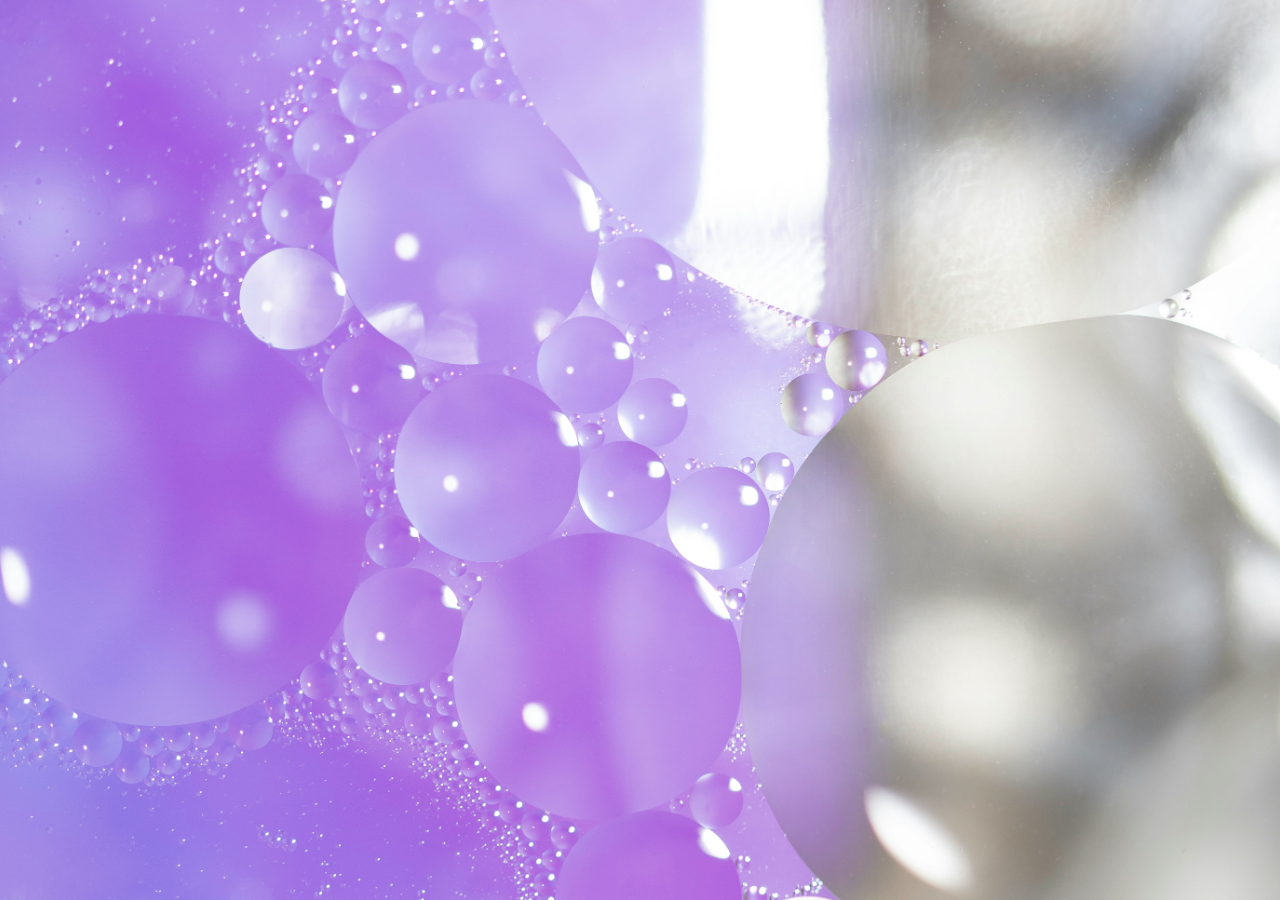
==== projeto.html @ b4dcd580 "projeto atualizado" ====
<!DOCTYPE html>
<html lang="pt-br">
<head>
    <meta charset="UTF-8">
    <meta name="viewport" content="width=device-width, initial-scale=1.0">
    <link rel="stylesheet" href="estilo/style.css">
    <title>Projetos</title>
</head>
<body>
    
</body>
</html>
---- estilo/style.css ----
@charset "UTF-8";

@font-face {
    font-family: 'Play';
    src: url('../fontes/Play\ Day\ -\ Personal\ Use.otf') format('opentype');
}

@media (max-width: 768px) {
     .principal {
        background-color: black;
        min-height: 100vh;
        background-image: url('../imagens/wallpaper024.jpg');
        background-position: center center;
        background-repeat: no-repeat;
        background-size: cover;
        background-attachment: fixed;
    }

       .nav-principal {
        display: inline;
        align-items: center;
        text-align: center;
       }

        .ul-principal{
            display: flex;
            gap: 10px;
            justify-content: space-between;
            padding: 20px;
            
        }

      .h1-cell{
         color:  #69468b;
         font-weight: 500;
         font-size: 3.7rem;
         padding-left: 18px;
         margin: 18px 0px;
     }

     .h2-cell{
        color: rgb(255, 255, 255);
        font-size: 1.3em;
     }

     .h3-cell{
         color: #7f47ad;
         font-weight: bolder;
     }

     .paragrafo-cell {
        color: white;
        line-height: 18px;
        padding-bottom: 30px;
        text-align: justify;
     }

     .paragrafo-secundario {
        color: white;
        line-height: 18px;
     } 


    .academy a{
        color: #e06eeb;
    }

    .curso-em-video a{
        color: #732bad;
    }

    .footer-principal {
        box-shadow: 5px 3px 2px 3px white;
    }
    
    .header-principal img{
        border: 7px solid rgb(128, 72, 145);
    }
    
}

:root {
    --cor-principal:  #9F4BF2;
    --cor-leve:       #AF8AFF;
    --cor-paragrafos: #BEBFBD;
    --cor-de-titulos: #7c37aa;
    --cor-subtitulo:  #E3D6FF;
    --cor-extra:      #919192;
    --cor-nav:        #060607;
    --cor-curso2:     #E93AB9;
    --cor-curso1:     #4d0dfc;
}

* {
    margin: 0;
    padding: 0;
}

body {
    background-color: black;
    height: 100vh;
    background-image: url('../imagens/wallpaper020.jpg');
    background-repeat: no-repeat;
    background-size: cover;
    background-position: center center;
    background-attachment: fixed;
    font-family: Arial, Helvetica, sans-serif;
    
}

.conteiner{
    padding: 0px 50px;
}

nav {
    font-family: 'Play', sans-serif;
    font-size: 2rem;
    
}


nav > ul {
    display: flex;
    padding: 20px;
   justify-content: space-around; 
   list-style-type:  none;
   align-items: center;
   
}



nav > ul > li > a {
    color: var(--cor-nav);
    text-decoration: none;
    font-weight: normal;
}

nav a:hover {
    text-decoration: underline;
    color: var(--cor-extra);
    transition: 0.6s;
}

p {
    line-height: 26px;
}

 header img {
    width: 150px;
    height: 150px;
    border-radius: 50%;
    border: 7px solid var(--cor-principal);
}

.simbolo img {
    width: 80px;
    height: 80px;
    border: none;
    margin-bottom: 50px;
    align-items: center;
}

.simbolo {
    display: flex;
    align-items: center;
    text-align: center;
    margin-top: -30px;
    
}


.imagem-centralizada {
     text-align: center;
     padding: 20px 0;
}

h1 {
    font-family: 'Play', sans-serif;
    font-weight: normal;
    font-size: 6em;
   color: var(--cor-de-titulos);
}

h2 {
    font-weight: normal;
    padding: 0px 0px 20px 30px;
    color: var(--cor-subtitulo);
    
}


h3 {
    font-weight: 600;
    padding: 0px 0px 10px;
    color: rgb(24, 24, 24);
}


.bi-github {
    font-size: 1.8em;
}

.bi-instagram {
    font-size: 1.8em;
}

i:hover {
    color: #7729ca;
}

section {
    margin: 22px;
}

section  a {
    color: #d5d0da;
    text-decoration: none;
}

section > p {
    color: black;  /*ALTERAR*/
    text-align: justify;
}

section  a:hover {
    color: var(--cor-curso1);
}

.academy a:hover{
    color: var(--cor-curso2);
}


footer {
    display: flex;
    justify-content: center;
    padding: 20px;
    margin: 30px 0px 0px 0px;
    box-shadow: 5px 5px 5px 5px rgba(2, 2, 2, 0.596);
}

footer > a {
    color: white;
    margin: 20px 18px;
}
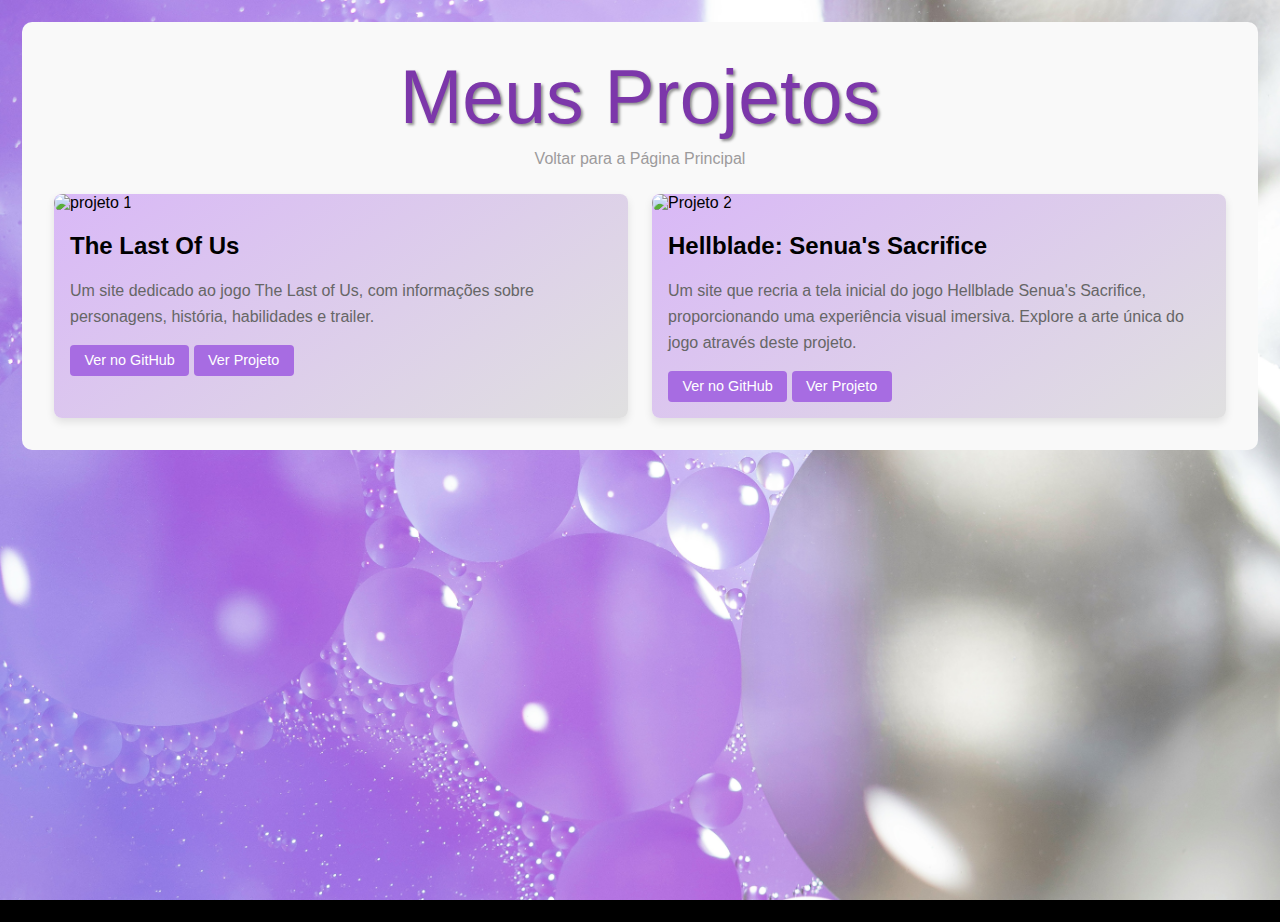
==== commit 346599d2: "site atualizado" ====
--- a/projeto.html
+++ b/projeto.html
@@ -4,9 +4,73 @@
     <meta charset="UTF-8">
     <meta name="viewport" content="width=device-width, initial-scale=1.0">
     <link rel="stylesheet" href="estilo/style.css">
-    <title>Projetos</title>
+    <link rel="shortcut icon" href="./imagens/favicon.ico" type="image/x-icon">
+    <title>Meus Projetos</title>
+    <style>
+        @media (max-width: 768px) {
+        body {
+            height: 100vh;
+            background-color: black;
+            background-image: url('./imagens/19.jpg');
+            background-position: center center;
+            background-repeat: no-repeat;
+            background-size: cover;
+            background-attachment: fixed;
+        }
+    }
+
+    </style>
 </head>
 <body>
+
+    <section class="projetos">
+        <h1 class="h1-secundario">Meus Projetos</h1>
+
+        <a href="index.html" class="botao-voltar">Voltar para a Página Principal</a>
+
+        <div class="galeria">
+            
     
+            <!-- Cartão de Projeto -->
+
+            <div class="projeto-card">
+
+                <img src="./imagens/projeto1.png" alt="projeto 1">
+
+                <div class="projeto-info">
+
+                    <h3 class="h3-secundario">The Last Of Us</h3>
+
+                    <p>Um site dedicado ao jogo The Last of Us, com informações sobre personagens, história, habilidades e trailer.</p>
+                    <a href="https://github.com/LaryssaHtml/projeto-the-last-of-us" target="_blank">Ver no GitHub</a>
+
+                    <a href="https://laryssahtml.github.io/projeto-the-last-of-us/index.html" target="_blank">Ver Projeto</a>
+                      
+                </div>
+                
+            </div>
+    
+            <!-- Repetir para outros projetos -->
+            <div class="projeto-card">
+
+                <img src="./imagens/projeto2.png" alt="Projeto 2">
+
+                <div class="projeto-info">
+
+                    <h3 class="h3-secundario">Hellblade: Senua's Sacrifice</h3>
+
+                    <p>Um site que recria a tela inicial do jogo Hellblade Senua's Sacrifice, proporcionando uma experiência visual imersiva. Explore a arte única do jogo através deste projeto.</p>
+                    <a href="https://github.com/LaryssaHtml/projeto-hellblade" target="_blank">Ver no GitHub</a>
+
+                    <a href="https://laryssahtml.github.io/projeto-hellblade/" target="_blank">Ver Projeto</a>
+
+                </div>
+
+            </div>
+    
+            <!-- Mais cartões de projeto aqui -->
+    
+        </div>
+    </section>
 </body>
 </html>--- a/estilo/style.css
+++ b/estilo/style.css
@@ -3,13 +3,32 @@
 @font-face {
     font-family: 'Play';
     src: url('../fontes/Play\ Day\ -\ Personal\ Use.otf') format('opentype');
+}
+
+
+/* Media Query para Telas Bem Pequenas (Menos de 480px) */
+@media (max-width: 480px) {
+    .projeto-info {
+        padding: 0.8em;
+    }
+
+    /* Reduz o Tamanho da Descrição para Maior Legibilidade */
+    .projeto-info p {
+        font-size: 0.9em;
+    }
+
+    /* Ajusta o Tamanho do Título e a Margem */
+    h2 {
+        font-size: 1.5em;
+        margin-bottom: 0.8em;
+    }
 }
 
 @media (max-width: 768px) {
      .principal {
         background-color: black;
         min-height: 100vh;
-        background-image: url('../imagens/wallpaper024.jpg');
+        background-image: url('../imagens/19.jpg');
         background-position: center center;
         background-repeat: no-repeat;
         background-size: cover;
@@ -20,64 +39,129 @@
         display: inline;
         align-items: center;
         text-align: center;
+        font-size: 1.6em;
+        color: white;
+        text-shadow: 0px 2px 2px rgba(34, 32, 32, 0.418);
        }
 
-        .ul-principal{
+        .a-cell {
+            color: white;
+            font-weight: normal;
+        }
+
+        .ul-principal {
             display: flex;
-            gap: 10px;
-            justify-content: space-between;
-            padding: 20px;
+            flex-wrap: nowrap;
+            gap: 28px;
+            padding: 20px 0px;
+            width: 100%;
             
         }
 
-      .h1-cell{
-         color:  #69468b;
+      .h1-cell {
+         color:  white;
          font-weight: 500;
          font-size: 3.7rem;
          padding-left: 18px;
-         margin: 18px 0px;
+         
      }
 
-     .h2-cell{
+     .title {
+        color: #8547a0;
+        text-shadow: 2px 2px 3px rgba(0, 0, 0, 0.603);
+        
+     }
+
+     .h2-cell {
         color: rgb(255, 255, 255);
         font-size: 1.3em;
+        margin-left: 15px;
+        padding-top: 22px;
      }
 
-     .h3-cell{
-         color: #7f47ad;
+     .h3-cell {
+         color: #e4e5e6;
          font-weight: bolder;
+         padding-bottom: 22px;
      }
 
      .paragrafo-cell {
-        color: white;
+        color: rgba(255, 255, 255, 0.932);
         line-height: 18px;
         padding-bottom: 30px;
-        text-align: justify;
+        text-shadow: 2px 2px 3px rgb(0, 0, 0);
      }
 
      .paragrafo-secundario {
-        color: white;
-        line-height: 18px;
+        color: rgba(255, 252, 252, 0.849);
+        line-height: 17px;
+        text-shadow: 2px 2px 3px rgb(0, 0, 0);
      } 
 
-
-    .academy a{
-        color: #e06eeb;
-    }
-
-    .curso-em-video a{
-        color: #732bad;
+    .academy a {
+        color: #01fcef;
+    }
+
+    .curso-em-video a {
+        color: #01fcef;
     }
 
     .footer-principal {
-        box-shadow: 5px 3px 2px 3px white;
+        box-shadow: 5px 3px 2px 5px rgba(175, 174, 174, 0.295);
+    }
+
+    i {
+        color: rgb(228, 226, 227);
     }
     
-    .header-principal img{
-        border: 7px solid rgb(128, 72, 145);
-    }
+    .header-principal img {
+        border: 4px solid rgb(75, 2, 143);
+        margin-top: 50%;
+        margin-bottom: 0;
+    }
+
+    .main-principal {
+         margin-top: 90%; /*Possivel alteração*/
+    }
+
+    .projetos {
+        padding: 1em;
+    }
+
+    /* Ajusta a Galeria em uma Coluna em Telas Pequenas */
+    .galeria {
+        grid-template-columns: 1fr;
+        gap: 1em;
+    }
+
+    /* Reduz o Tamanho do Título */
+    .projeto-info h3 {
+        font-size: 1.2em;
+    }
+
+    /* Ajusta o Tamanho dos Botões */
+    .projeto-info a {
+        font-size: 0.85em;
+        padding: 0.4em 0.8em;
+    }
+
+    .imagem-centralizada {
+        animation: float 3s ease-in-out infinite;
+    }
+
+    @keyframes float {
+        0% {
+          transform: translateY(0); /* Posição inicial */
+        }
+        50% {
+          transform: translateY(-15px); /* Sobe um pouco */
+        }
+        100% {
+          transform: translateY(0); /* Volta para a posição inicial */
+        }
+      }
     
-}
+}  
 
 :root {
     --cor-principal:  #9F4BF2;
@@ -85,7 +169,7 @@
     --cor-paragrafos: #BEBFBD;
     --cor-de-titulos: #7c37aa;
     --cor-subtitulo:  #E3D6FF;
-    --cor-extra:      #919192;
+    --cor-extra:      #a0a0a1;
     --cor-nav:        #060607;
     --cor-curso2:     #E93AB9;
     --cor-curso1:     #4d0dfc;
@@ -95,6 +179,11 @@
     margin: 0;
     padding: 0;
 }
+
+html {
+    scroll-behavior: smooth;
+}
+
 
 body {
     background-color: black;
@@ -105,27 +194,26 @@
     background-position: center center;
     background-attachment: fixed;
     font-family: Arial, Helvetica, sans-serif;
-    
-}
-
-.conteiner{
+}
+
+.conteiner {
     padding: 0px 50px;
 }
 
 nav {
     font-family: 'Play', sans-serif;
     font-size: 2rem;
-    
+    padding: 10px;
+    box-shadow: 0 2px 5px rgba(0, 0, 0, 0.1);
 }
 
 
 nav > ul {
     display: flex;
     padding: 20px;
-   justify-content: space-around; 
+   justify-content: space-around;   
    list-style-type:  none;
    align-items: center;
-   
 }
 
 
@@ -134,11 +222,13 @@
     color: var(--cor-nav);
     text-decoration: none;
     font-weight: normal;
+    font-size: 1.2em;
+    cursor: pointer;
 }
 
 nav a:hover {
     text-decoration: underline;
-    color: var(--cor-extra);
+    color:  var(--cor-extra);
     transition: 0.6s;
 }
 
@@ -150,7 +240,8 @@
     width: 150px;
     height: 150px;
     border-radius: 50%;
-    border: 7px solid var(--cor-principal);
+    border: 4px solid var(--cor-principal);
+   
 }
 
 .simbolo img {
@@ -158,15 +249,14 @@
     height: 80px;
     border: none;
     margin-bottom: 50px;
+    margin-top: -30px;
     align-items: center;
 }
 
 .simbolo {
     display: flex;
     align-items: center;
-    text-align: center;
-    margin-top: -30px;
-    
+    text-align: center;     
 }
 
 
@@ -179,14 +269,22 @@
     font-family: 'Play', sans-serif;
     font-weight: normal;
     font-size: 6em;
+    text-shadow: 10px 2px 2px 2px black;
    color: var(--cor-de-titulos);
+
+}
+
+.h1-secundario {
+    font-family: 'Play', sans-serif;
+    font-weight: normal;
+    font-size: 4.7em;
 }
 
 h2 {
     font-weight: normal;
     padding: 0px 0px 20px 30px;
     color: var(--cor-subtitulo);
-    
+    margin-top: -30px;
 }
 
 
@@ -196,6 +294,14 @@
     color: rgb(24, 24, 24);
 }
 
+.h3-secundario {
+    text-shadow: none;
+}
+
+h1, h2, h3, p {
+    text-shadow: 2px 2px 3px rgba(0, 0, 0, 0.438);
+  }
+
 
 .bi-github {
     font-size: 1.8em;
@@ -206,7 +312,7 @@
 }
 
 i:hover {
-    color: #7729ca;
+    color: #c3acee;
 }
 
 section {
@@ -237,14 +343,92 @@
     justify-content: center;
     padding: 20px;
     margin: 30px 0px 0px 0px;
-    box-shadow: 5px 5px 5px 5px rgba(2, 2, 2, 0.596);
+    box-shadow: 0px 5px 10px rgba(2, 2, 2, 0.486);
 }
 
 footer > a {
     color: white;
-    margin: 20px 18px;
-}
-
-
-
-
+    margin: 20px 20px;
+}
+
+
+.projetos {
+    padding: 2em;
+    background-color: #f9f9f9;
+    text-align: center;
+    border-radius: 10px;
+}
+
+/* Galeria de Projetos */
+.galeria {
+    display: grid;
+    grid-template-columns: repeat(auto-fit, minmax(250px, 1fr));
+    gap: 1.5em;
+    margin-top: 1em;
+}
+
+.projeto-card {
+    background-color: #fff;
+    background: linear-gradient(145deg, #d9b8f7, #e0e0e0);
+    border-radius: 8px;
+    overflow: hidden;
+    box-shadow: 0 4px 8px rgba(0, 0, 0, 0.1);
+    transition: transform 0.3s;
+    text-align: left;
+}
+
+.projeto-card:hover {
+    transform: scale(1.05);
+}
+
+.projeto-card img {
+    width: 100%;
+    height: auto;
+    border-radius: 10px;
+    overflow: hidden;
+}
+
+.projeto-info {
+    padding: 1em;
+}
+
+.projeto-info h3 {
+    color: #000000; 
+    font-size: 1.5em;
+}
+
+.projeto-info p {
+    color: #666;
+    margin: 0.5em 0;
+    text-shadow: none;
+}
+
+.projeto-info a {
+    display: inline-block;
+    margin-top: 0.5em;
+    padding: 0.5em 1em;
+    color: #fff;
+    background-color: #A76CE2; 
+    border-radius: 4px;
+    text-decoration: none;
+    font-size: 0.9em;
+    transition: background-color 0.3s;
+}
+
+.projeto-info a:hover {
+    background-color: #9D9B9C; /* Cinza */
+    color: rgb(255, 255, 255);
+}
+
+.botao-voltar {
+    display: inline-block;
+    color: #9D9B9C; 
+    padding: 10px 20px; /* Espaçamento interno */
+    text-decoration: none; /* Remove o sublinhado */
+    font-size: 16px; /* Tamanho da fonte */
+    transition:  0.3s; /* Efeito de transição */
+}
+
+.botao-voltar:hover {
+    color: rgb(88, 33, 105);
+}